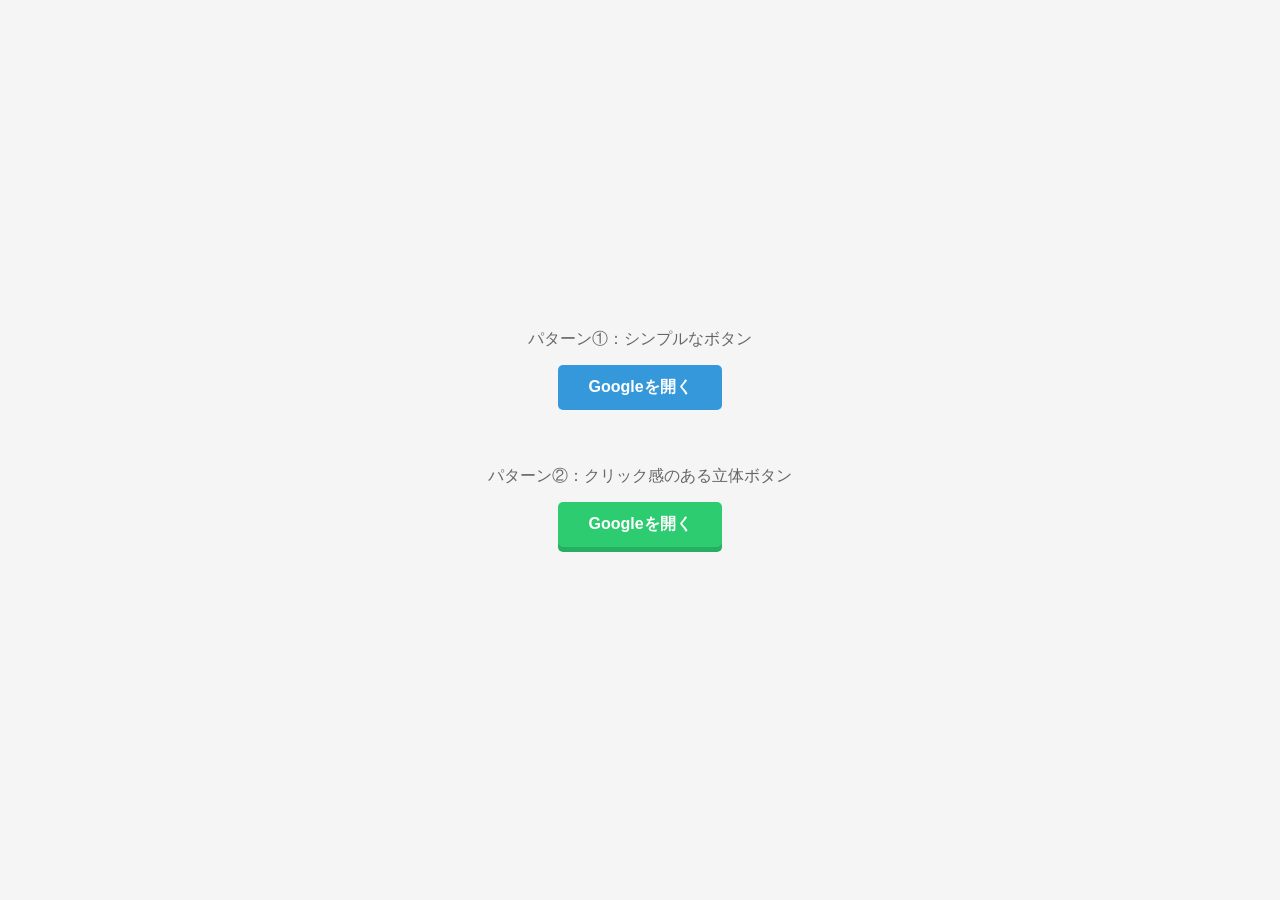
==== index.html @ 4b794460 "Rename  index.html" ====
<!DOCTYPE html>
<html lang="ja">
<head>
    <meta charset="UTF-8">
    <meta name="viewport" content="width=device-width, initial-scale=1.0">
    <title>リンクボタンのサンプル</title>
    <style>
        /* 全体の見た目を整えるためのスタイル */
        body {
            font-family: 'Helvetica Neue', Arial, sans-serif;
            display: flex;
            flex-direction: column;
            align-items: center;
            justify-content: center;
            height: 100vh;
            background-color: #f5f5f5;
            margin: 0;
        }

        .button-container {
            text-align: center;
            margin-bottom: 40px;
        }

        p {
            color: #666;
            margin-bottom: 15px;
        }

        /* ==========================================
           パターン①: シンプルでモダンなボタン
           ========================================== */
        .btn-simple {
            display: inline-block;
            padding: 12px 30px;
            background-color: #3498db; /* ボタンの背景色（青） */
            color: #ffffff;            /* 文字の色（白） */
            text-decoration: none;     /* リンクの下線を消す */
            border-radius: 5px;        /* 角を少し丸くする */
            font-weight: bold;
            transition: background-color 0.3s ease; /* マウスを乗せた時の変化を滑らかに */
        }

        /* マウスを乗せたとき（ホバー時）の動き */
        .btn-simple:hover {
            background-color: #2980b9; /* 少し濃い青色に変わる */
        }


        /* ==========================================
           パターン②: アニメーション付きの立体ボタン
           ========================================== */
        .btn-3d {
            display: inline-block;
            padding: 12px 30px;
            background-color: #2ecc71; /* ボタンの背景色（緑） */
            color: #ffffff;            /* 文字の色（白） */
            text-decoration: none;     /* リンクの下線を消す */
            border-radius: 5px;        /* 角を少し丸くする */
            font-weight: bold;
            box-shadow: 0 5px 0 #27ae60; /* ボタンの下に影をつけて立体感を出す */
            transition: all 0.1s ease;
        }

        /* マウスを乗せたとき（ホバー時）の動き */
        .btn-3d:hover {
            background-color: #27ae60;
            box-shadow: 0 4px 0 #219653;
            transform: translateY(1px); /* 1ピクセル下に沈む */
        }

        /* ボタンをクリックした瞬間の動き */
        .btn-3d:active {
            box-shadow: none;           /* 影を消す */
            transform: translateY(5px); /* 影の分だけ下に沈む（押した感覚が出る） */
        }
    </style>
</head>
<body>

    <div class="button-container">
        <p>パターン①：シンプルなボタン</p>
        <a href="https://www.google.com" class="btn-simple">Googleを開く</a>
    </div>

    <div class="button-container">
        <p>パターン②：クリック感のある立体ボタン</p>
        <a href="https://www.google.com" class="btn-3d">Googleを開く</a>
    </div>

</body>
</html>
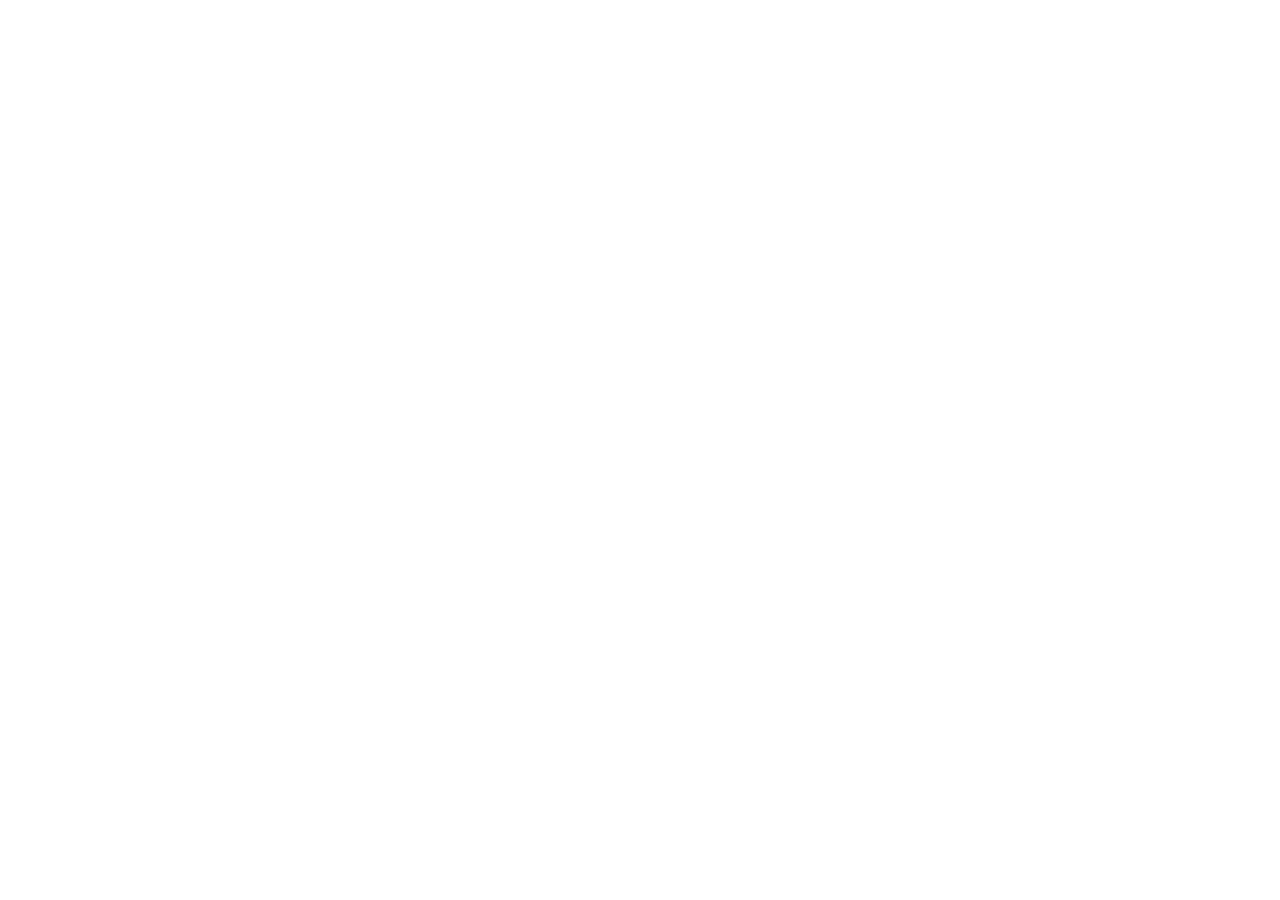
==== commit a68cce27: "Update index.html" ====
--- a/index.html
+++ b/index.html
@@ -3,90 +3,10 @@
 <head>
     <meta charset="UTF-8">
     <meta name="viewport" content="width=device-width, initial-scale=1.0">
-    <title>リンクボタンのサンプル</title>
-    <style>
-        /* 全体の見た目を整えるためのスタイル */
-        body {
-            font-family: 'Helvetica Neue', Arial, sans-serif;
-            display: flex;
-            flex-direction: column;
-            align-items: center;
-            justify-content: center;
-            height: 100vh;
-            background-color: #f5f5f5;
-            margin: 0;
-        }
-
-        .button-container {
-            text-align: center;
-            margin-bottom: 40px;
-        }
-
-        p {
-            color: #666;
-            margin-bottom: 15px;
-        }
-
-        /* ==========================================
-           パターン①: シンプルでモダンなボタン
-           ========================================== */
-        .btn-simple {
-            display: inline-block;
-            padding: 12px 30px;
-            background-color: #3498db; /* ボタンの背景色（青） */
-            color: #ffffff;            /* 文字の色（白） */
-            text-decoration: none;     /* リンクの下線を消す */
-            border-radius: 5px;        /* 角を少し丸くする */
-            font-weight: bold;
-            transition: background-color 0.3s ease; /* マウスを乗せた時の変化を滑らかに */
-        }
-
-        /* マウスを乗せたとき（ホバー時）の動き */
-        .btn-simple:hover {
-            background-color: #2980b9; /* 少し濃い青色に変わる */
-        }
-
-
-        /* ==========================================
-           パターン②: アニメーション付きの立体ボタン
-           ========================================== */
-        .btn-3d {
-            display: inline-block;
-            padding: 12px 30px;
-            background-color: #2ecc71; /* ボタンの背景色（緑） */
-            color: #ffffff;            /* 文字の色（白） */
-            text-decoration: none;     /* リンクの下線を消す */
-            border-radius: 5px;        /* 角を少し丸くする */
-            font-weight: bold;
-            box-shadow: 0 5px 0 #27ae60; /* ボタンの下に影をつけて立体感を出す */
-            transition: all 0.1s ease;
-        }
-
-        /* マウスを乗せたとき（ホバー時）の動き */
-        .btn-3d:hover {
-            background-color: #27ae60;
-            box-shadow: 0 4px 0 #219653;
-            transform: translateY(1px); /* 1ピクセル下に沈む */
-        }
-
-        /* ボタンをクリックした瞬間の動き */
-        .btn-3d:active {
-            box-shadow: none;           /* 影を消す */
-            transform: translateY(5px); /* 影の分だけ下に沈む（押した感覚が出る） */
-        }
-    </style>
+    <title>西条農業高校きゅうり</title>
+    
 </head>
 <body>
 
-    <div class="button-container">
-        <p>パターン①：シンプルなボタン</p>
-        <a href="https://www.google.com" class="btn-simple">Googleを開く</a>
-    </div>
-
-    <div class="button-container">
-        <p>パターン②：クリック感のある立体ボタン</p>
-        <a href="https://www.google.com" class="btn-3d">Googleを開く</a>
-    </div>
-
-</body>
+    </body>
 </html>
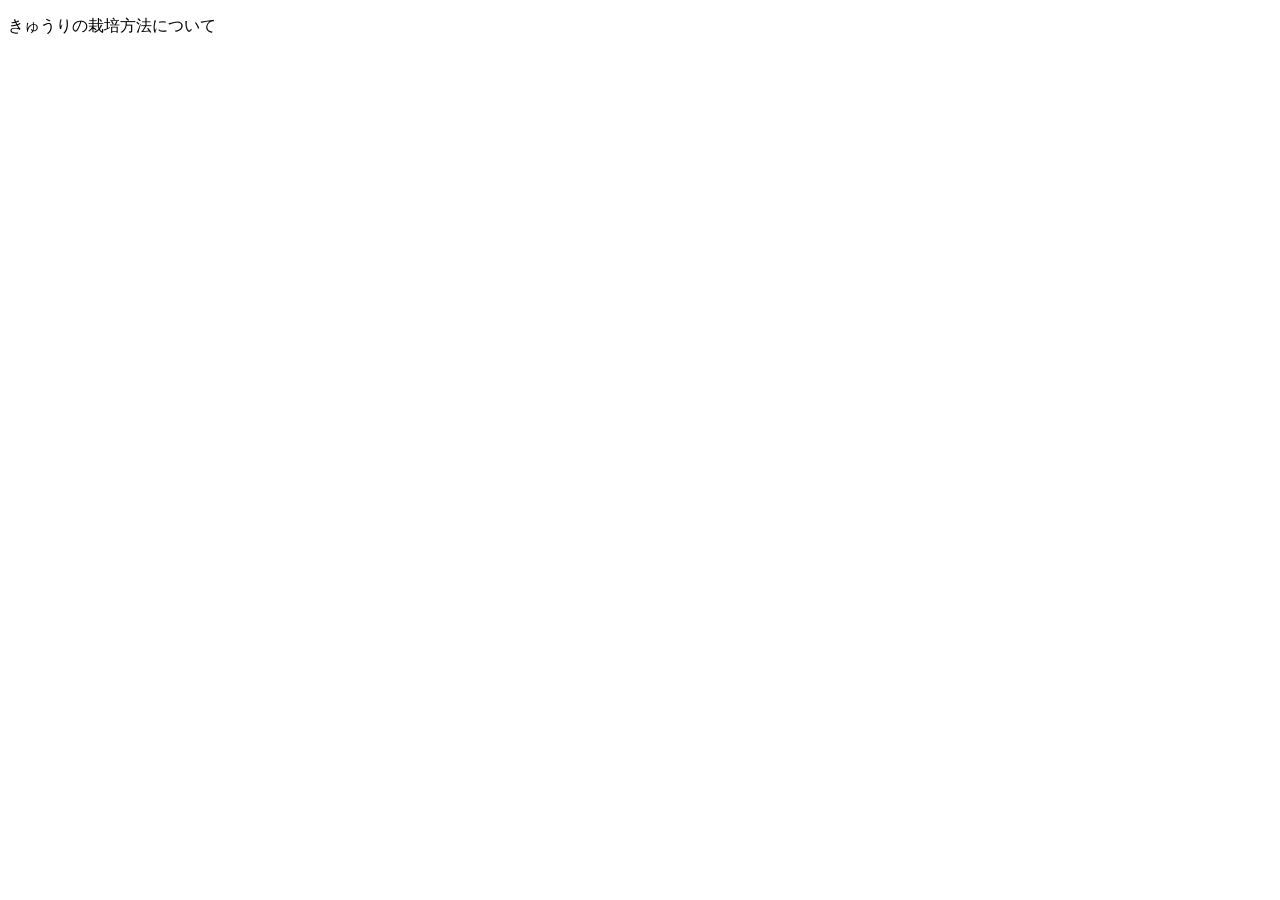
==== commit 248493ed: "Update index.html" ====
--- a/index.html
+++ b/index.html
@@ -4,7 +4,8 @@
     <meta charset="UTF-8">
     <meta name="viewport" content="width=device-width, initial-scale=1.0">
     <title>西条農業高校きゅうり</title>
-    
+    <p>きゅうりの栽培方法について</p>
+        
 </head>
 <body>
 
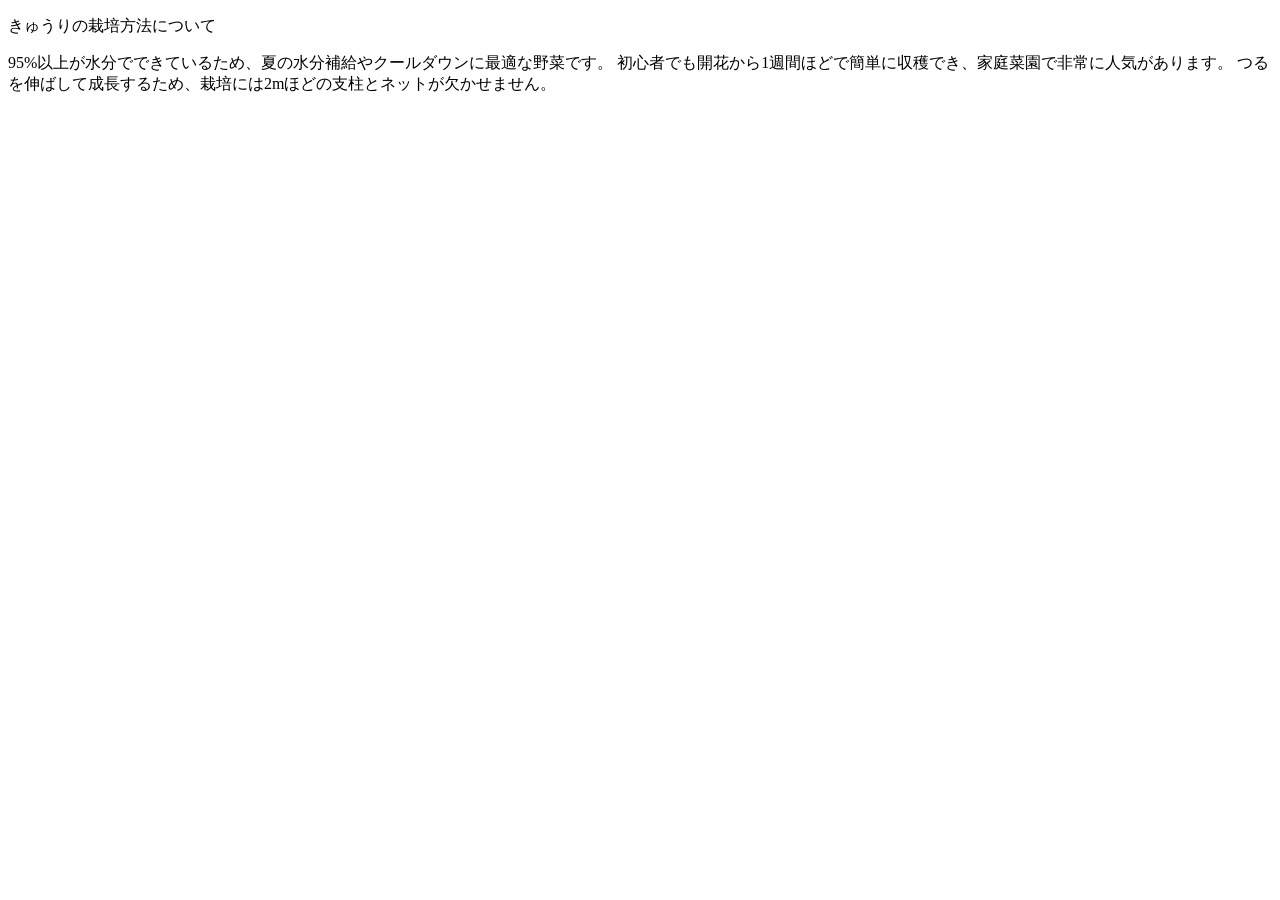
==== commit 0c595666: "Update index.html" ====
--- a/index.html
+++ b/index.html
@@ -5,6 +5,9 @@
     <meta name="viewport" content="width=device-width, initial-scale=1.0">
     <title>西条農業高校きゅうり</title>
     <p>きゅうりの栽培方法について</p>
+    <p>95%以上が水分でできているため、夏の水分補給やクールダウンに最適な野菜です。
+        初心者でも開花から1週間ほどで簡単に収穫でき、家庭菜園で非常に人気があります。
+        つるを伸ばして成長するため、栽培には2mほどの支柱とネットが欠かせません。</p>
         
 </head>
 <body>
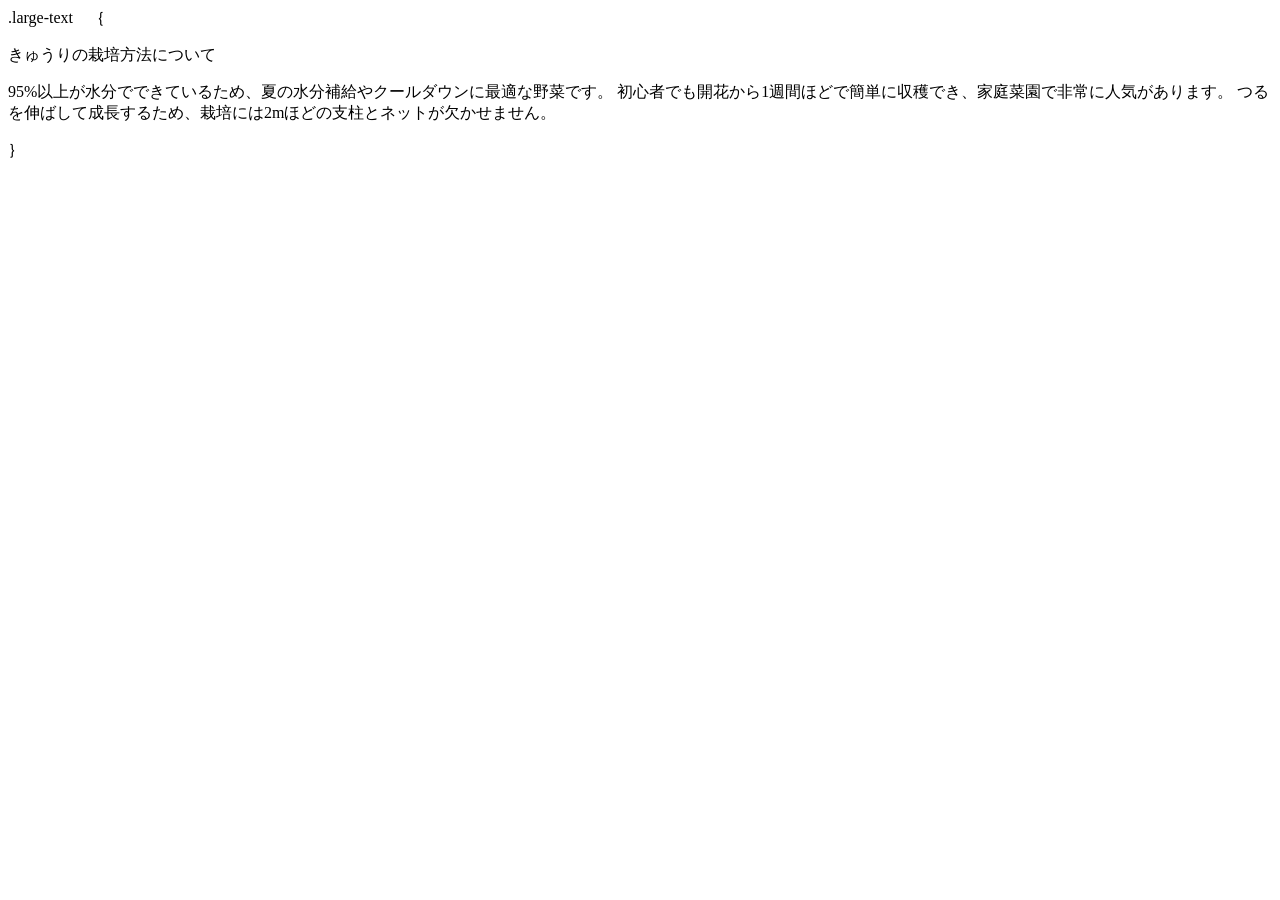
==== commit 691caf4e: "Update index.html" ====
--- a/index.html
+++ b/index.html
@@ -4,10 +4,12 @@
     <meta charset="UTF-8">
     <meta name="viewport" content="width=device-width, initial-scale=1.0">
     <title>西条農業高校きゅうり</title>
+    .large-text　｛
     <p>きゅうりの栽培方法について</p>
     <p>95%以上が水分でできているため、夏の水分補給やクールダウンに最適な野菜です。
         初心者でも開花から1週間ほどで簡単に収穫でき、家庭菜園で非常に人気があります。
         つるを伸ばして成長するため、栽培には2mほどの支柱とネットが欠かせません。</p>
+    ｝
         
 </head>
 <body>
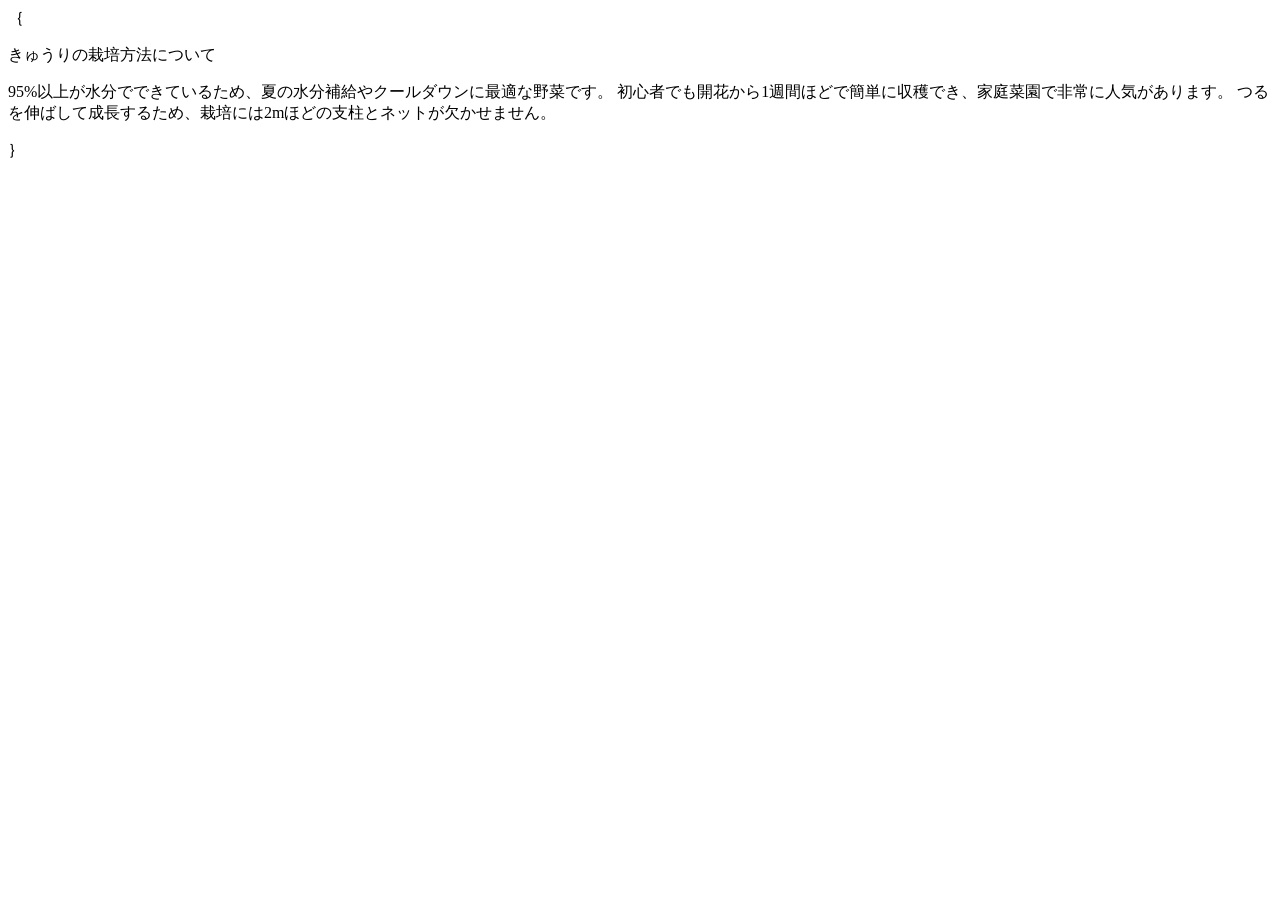
==== commit af5f48d5: "Update index.html" ====
--- a/index.html
+++ b/index.html
@@ -4,7 +4,7 @@
     <meta charset="UTF-8">
     <meta name="viewport" content="width=device-width, initial-scale=1.0">
     <title>西条農業高校きゅうり</title>
-    .large-text　｛
+    <large-text>｛
     <p>きゅうりの栽培方法について</p>
     <p>95%以上が水分でできているため、夏の水分補給やクールダウンに最適な野菜です。
         初心者でも開花から1週間ほどで簡単に収穫でき、家庭菜園で非常に人気があります。
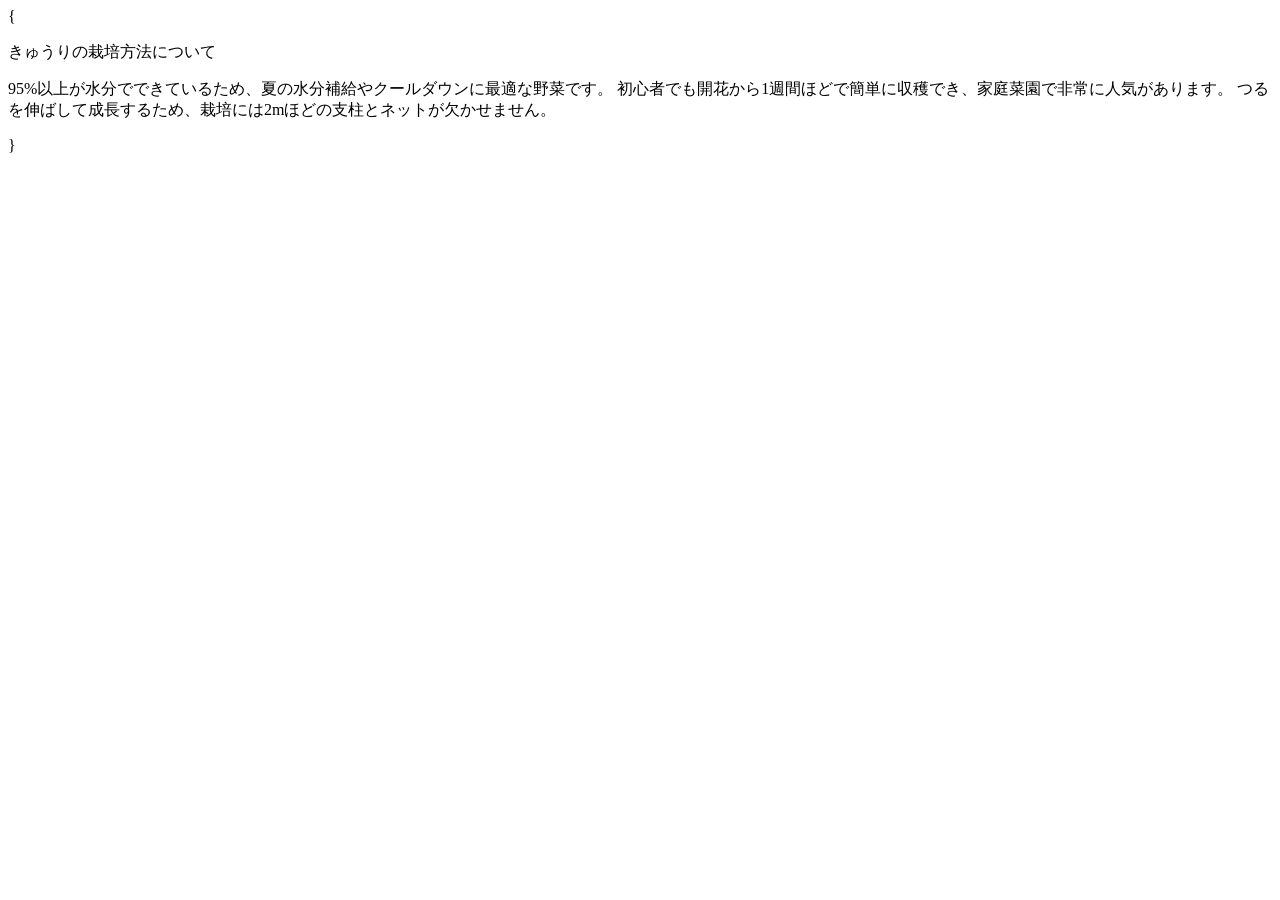
==== commit f3f49ba5: "Update index.html" ====
--- a/index.html
+++ b/index.html
@@ -4,12 +4,12 @@
     <meta charset="UTF-8">
     <meta name="viewport" content="width=device-width, initial-scale=1.0">
     <title>西条農業高校きゅうり</title>
-    <large-text>｛
+    <large-text> {
     <p>きゅうりの栽培方法について</p>
     <p>95%以上が水分でできているため、夏の水分補給やクールダウンに最適な野菜です。
         初心者でも開花から1週間ほどで簡単に収穫でき、家庭菜園で非常に人気があります。
         つるを伸ばして成長するため、栽培には2mほどの支柱とネットが欠かせません。</p>
-    ｝
+    }
         
 </head>
 <body>
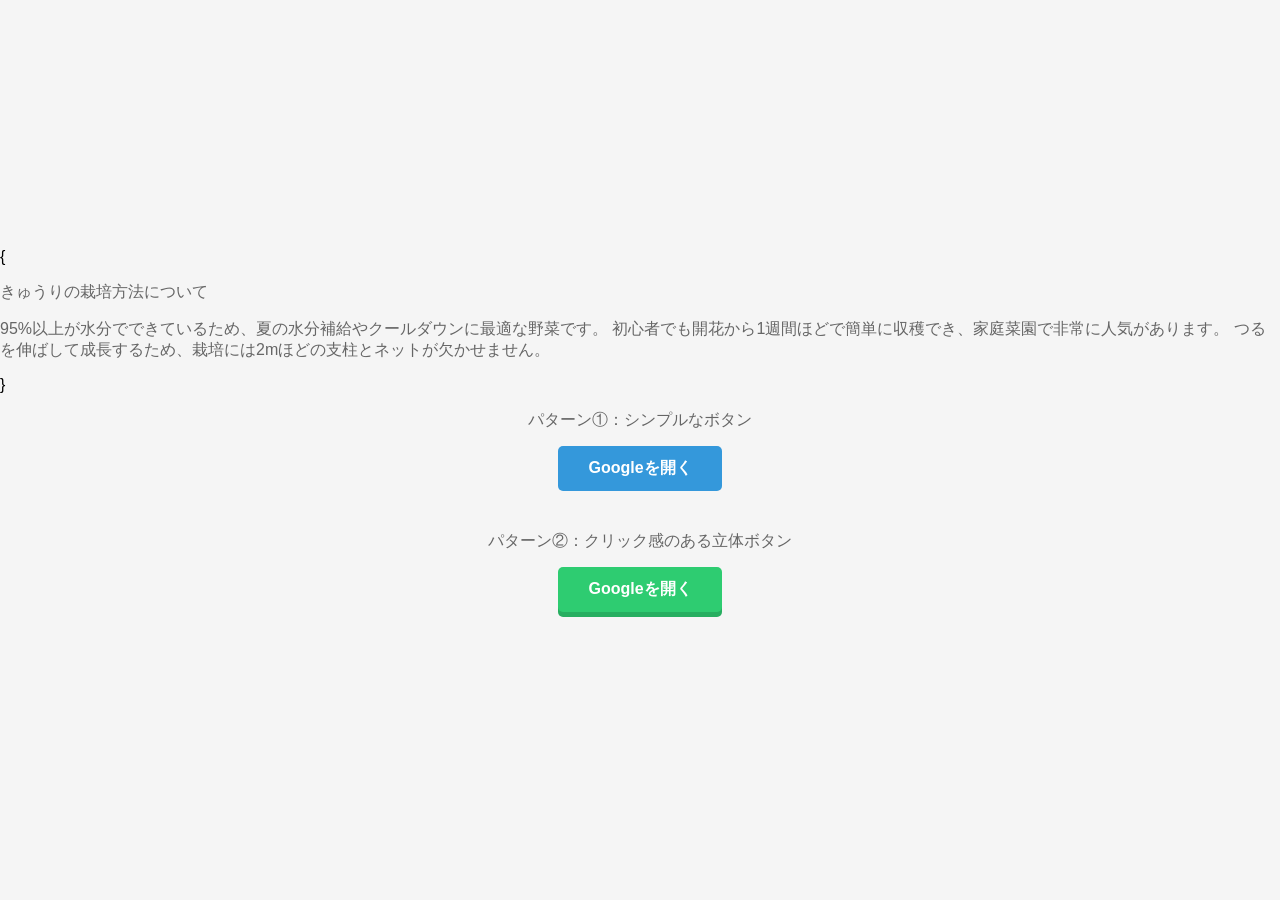
==== commit 10c4e3be: "Update index.html" ====
--- a/index.html
+++ b/index.html
@@ -16,3 +16,95 @@
 
     </body>
 </html>
+<!DOCTYPE html>
+<html lang="ja">
+<head>
+    <meta charset="UTF-8">
+    <meta name="viewport" content="width=device-width, initial-scale=1.0">
+    <title>リンクボタンのサンプル</title>
+    <style>
+        /* 全体の見た目を整えるためのスタイル */
+        body {
+            font-family: 'Helvetica Neue', Arial, sans-serif;
+            display: flex;
+            flex-direction: column;
+            align-items: center;
+            justify-content: center;
+            height: 100vh;
+            background-color: #f5f5f5;
+            margin: 0;
+        }
+
+        .button-container {
+            text-align: center;
+            margin-bottom: 40px;
+        }
+
+        p {
+            color: #666;
+            margin-bottom: 15px;
+        }
+
+        /* ==========================================
+           パターン①: シンプルでモダンなボタン
+           ========================================== */
+        .btn-simple {
+            display: inline-block;
+            padding: 12px 30px;
+            background-color: #3498db; /* ボタンの背景色（青） */
+            color: #ffffff;            /* 文字の色（白） */
+            text-decoration: none;     /* リンクの下線を消す */
+            border-radius: 5px;        /* 角を少し丸くする */
+            font-weight: bold;
+            transition: background-color 0.3s ease; /* マウスを乗せた時の変化を滑らかに */
+        }
+
+        /* マウスを乗せたとき（ホバー時）の動き */
+        .btn-simple:hover {
+            background-color: #2980b9; /* 少し濃い青色に変わる */
+        }
+
+
+        /* ==========================================
+           パターン②: アニメーション付きの立体ボタン
+           ========================================== */
+        .btn-3d {
+            display: inline-block;
+            padding: 12px 30px;
+            background-color: #2ecc71; /* ボタンの背景色（緑） */
+            color: #ffffff;            /* 文字の色（白） */
+            text-decoration: none;     /* リンクの下線を消す */
+            border-radius: 5px;        /* 角を少し丸くする */
+            font-weight: bold;
+            box-shadow: 0 5px 0 #27ae60; /* ボタンの下に影をつけて立体感を出す */
+            transition: all 0.1s ease;
+        }
+
+        /* マウスを乗せたとき（ホバー時）の動き */
+        .btn-3d:hover {
+            background-color: #27ae60;
+            box-shadow: 0 4px 0 #219653;
+            transform: translateY(1px); /* 1ピクセル下に沈む */
+        }
+
+        /* ボタンをクリックした瞬間の動き */
+        .btn-3d:active {
+            box-shadow: none;           /* 影を消す */
+            transform: translateY(5px); /* 影の分だけ下に沈む（押した感覚が出る） */
+        }
+    </style>
+</head>
+<body>
+
+    <div class="button-container">
+        <p>パターン①：シンプルなボタン</p>
+        <a href="https://ehm-saijo-ah.esnet.ed.jp/" class="btn-simple">Googleを開く</a>
+    </div>
+
+    <div class="button-container">
+        <p>パターン②：クリック感のある立体ボタン</p>
+        <a href="" class="btn-3d">Googleを開く</a>
+    </div>
+
+</body>
+</html>
